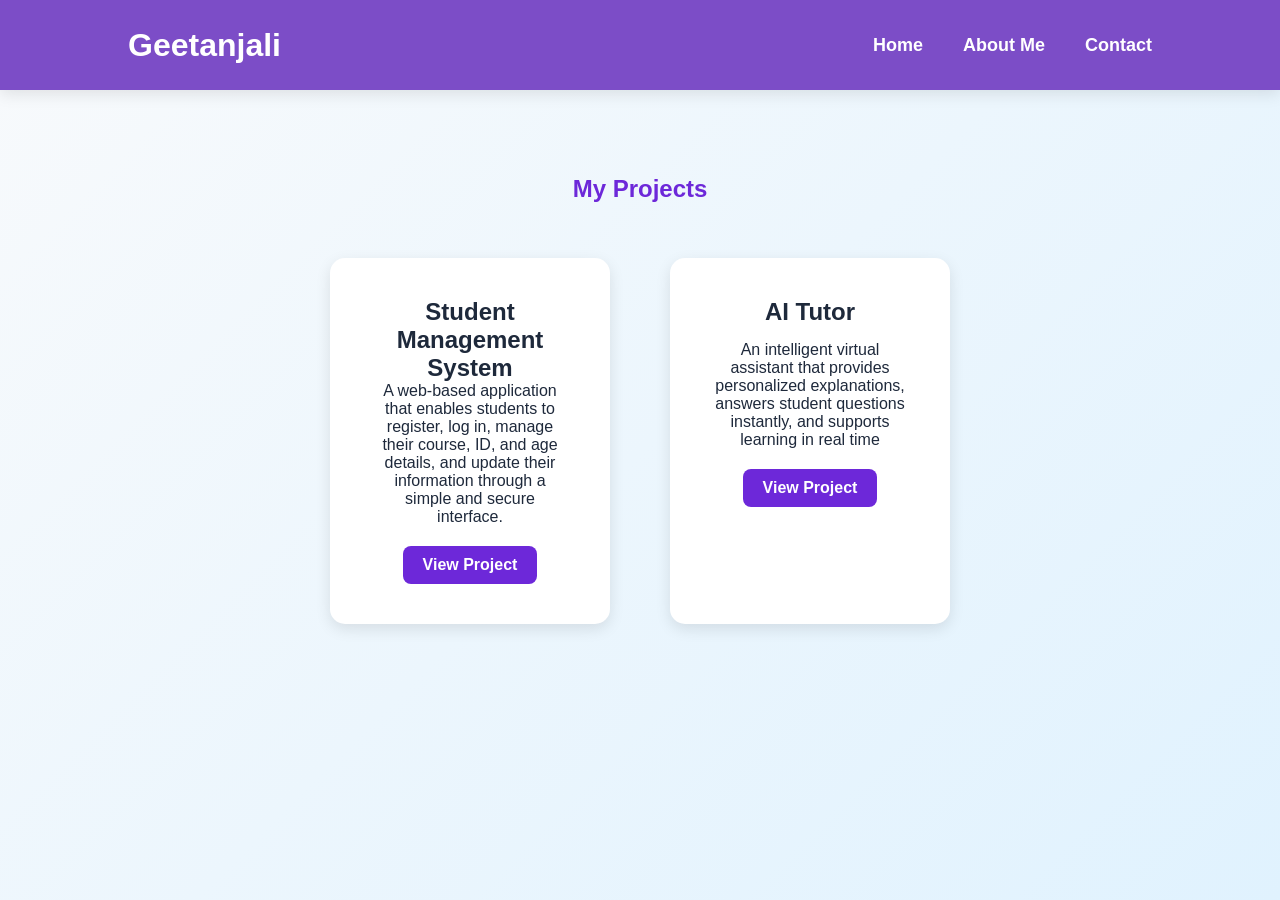
==== projects.html @ 256a992d "Add files via upload" ====
<!DOCTYPE html>
<html lang="en">
<head>
    <meta charset="UTF-8">
    <meta name="viewport" content="width=device-width, initial-scale=1.0">
    <title>Projects</title>
    <link rel="stylesheet" href="style.css">
</head>
<body>

    <nav>
        <div class="logo">Geetanjali</div>

        <ul>
             <li><a href="index.html">Home</a></li>
            <li><a href="about.html">About Me</a></li>
            <li><a href="contact.html">Contact</a></li>
        </ul>
    </nav>

    <section class="center-page">

        <h1 style="color:#6D28D9; margin-bottom:40px;margin-top:45px;">
            My Projects
        </h1>

        <div class="card-container">

            <div class="card">
             <h2>Student Management System</h2>

                <p> A web-based application that enables students to register,
                     log in, 
                    manage their course, ID, 
                    and age details, 
                    and update their information through a simple and secure interface.
                </p>

                <a href="https://github.com/geetanjalibehara2303-a11y/student-management-system"
                 target="_blank"
                 class="project-btn">
                View Project
                </a>
            </div>

            <div class="card">
                <h2>AI Tutor</h2>

                <p style="margin-top:15px;">
                    An intelligent virtual assistant that provides personalized explanations,
                     answers student questions instantly, 
                     and supports learning in real time
                </p>

                <a href=https://github.com/seelasairani7730-wq/ai-video-tutor
                 target="_blank"
                 class="project-btn">
                View Project
                </a>
            </div>


        </div>

    </section>
</body>
</html>
---- style.css ----
*{
    margin:0;
    padding:0;
    box-sizing:border-box;
    font-family:'Poppins',sans-serif;
}

body{
    background:linear-gradient(135deg,#f8fafc,#e0f2fe);
    min-height:100vh;
    color:#1e293b;
}

nav{
    
     position:sticky;
    top:0;
    z-index:1000;
    display:flex;
    justify-content:space-between;
    align-items:center;
    padding:25px 10%;
    background:#7c4dc7;   /* Purple */
    height:90px;
    box-shadow:0 4px 15px rgba(0,0,0,0.1);

}

.logo{
    font-size:32px;
    font-weight:700;
    color:white;
}

nav ul{
    display:flex;
    list-style:none;
    gap:40px;
}

nav ul li a{
    text-decoration:none;
    color:white;
    font-size:18px;
    font-weight:600;
    transition:0.3s;
}

nav ul li a:hover{
    color:#60A5FA;  /* Blue when mouse hovers */
}

.btn{
    display:inline-block;
    padding:14px 30px;
    background:#2563eb;
    color:white;
    text-decoration:none;
    border-radius:10px;
    margin-top:25px;
    font-weight:600;
    transition:0.3s;
}

.btn:hover{
    transform:translateY(-3px);
    box-shadow:0 8px 20px rgba(37,99,235,0.3);
}

.center-page{
    min-height:80vh;
    display:flex;
    flex-direction:column;
    align-items:center;
    padding:40px 20px;
}

.card{
    width:280px;
    background:white;
    padding:40px;
    border-radius:15px;
    text-align:center;
    box-shadow:0 5px 15px rgba(0,0,0,0.1);
    margin:15px;
    transition:.3s;
}


.card-container{
    display:flex;
    gap:30px;
    flex-wrap:wrap;
    justify-content:center;
}

table{
    width:80%;
    background:white;
    border-collapse:collapse;
    margin-top:30px;
}

table,th,td{
    border:1px solid #ddd;
}

th,td{
    padding:15px;
    text-align:center;
}

th{
    background:#2563eb;
    color:white;
}
.profile-pic{
    width:350px;
    height:350px;
    object-fit:cover;
    border-radius:50%;
    border:8px solid white;
    box-shadow:0 15px 35px rgba(37,99,235,0.25);
}
.card-link{
    text-decoration:none;
    color:#1e293b;
}

.card h3{
    margin-top:15px;
}

.card:hover{
    transform:translateY(-10px) scale(1.03);
    box-shadow:0 10px 25px rgba(37,99,235,0.2);
}
footer{
    background:linear-gradient(135deg,#615bd0,#6185c0);
    color:rgb(232, 234, 239);
    text-align:center;
    padding:12px;
    width:100%;
}

footer p{
    font-size:15px;
    margin:0;
}
footer p{
    font-size:18px;
    font-weight:500;
    letter-spacing:1px;
}
.card a{
    text-decoration:none;
    color:#2563eb;
    font-weight:600;
}

.card a:hover{
    color:#6D28D9;
}
.project-btn{
    display:inline-block;
    margin-top:20px;
    padding:10px 20px;
    background:#6D28D9;
    color:white !important;
    text-decoration:none;
    border-radius:8px;
    transition:0.3s;
}

.project-btn:hover{
    background:#2563eb;
}
html{
    scroll-behavior:smooth;
}
.resume-btn{
    display:inline-block;
    margin-top:20px;
    padding:12px 24px;
    background:#6D28D9;
    color:white;
    text-decoration:none;
    border-radius:8px;
    font-weight:600;
    transition:0.3s;
}

.resume-btn:hover{
    background:#2563eb;
}
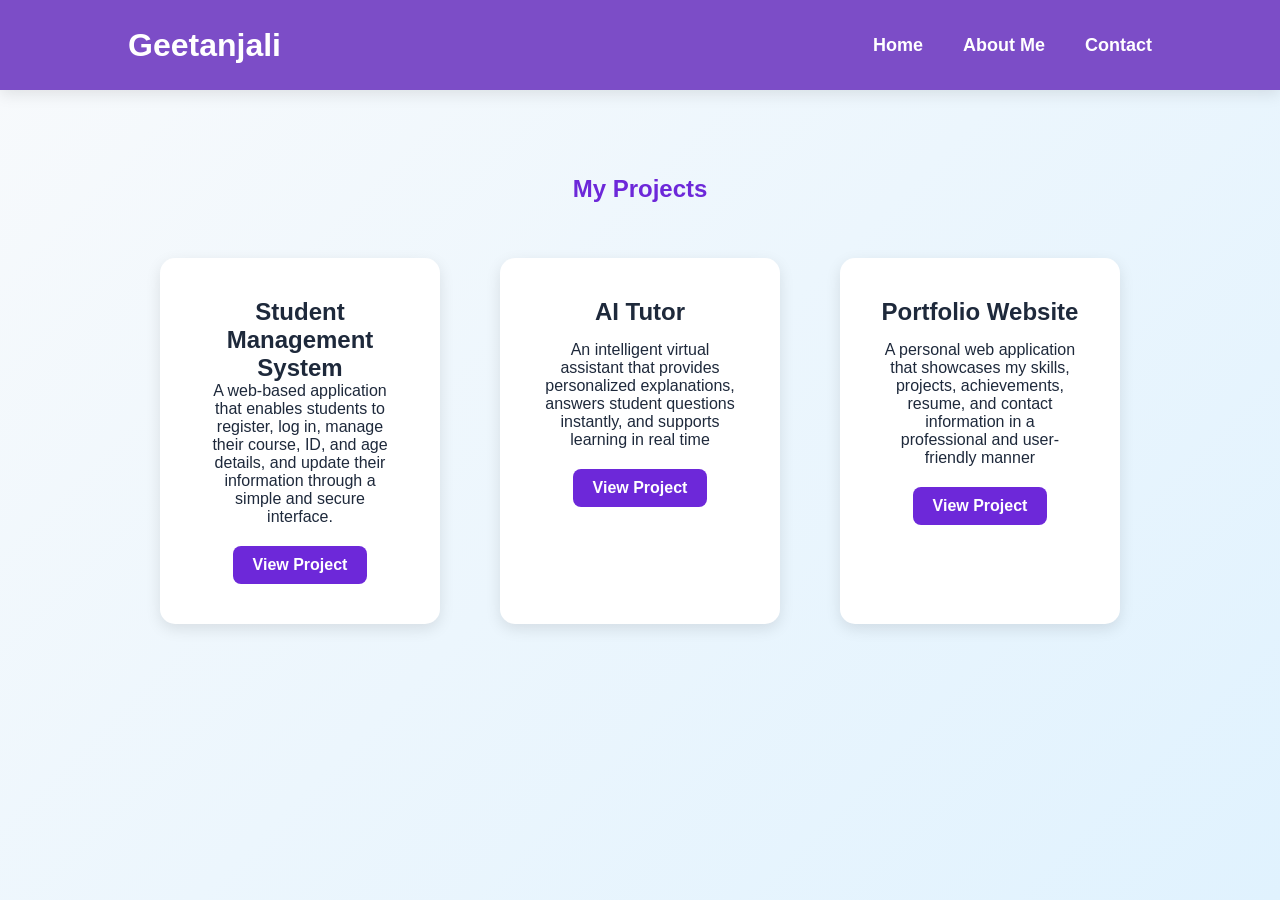
==== commit a455a23a: "Add files via upload" ====
--- a/projects.html
+++ b/projects.html
@@ -60,6 +60,23 @@
             </div>
 
 
+            <div class="card">
+                <h2>Portfolio Website
+                </h2>
+
+                <p style="margin-top:15px;">
+                    A personal web application that showcases my skills, 
+                    projects, achievements, resume,
+                     and contact information in a professional and user-friendly manner
+                </p>
+
+                <a href=https://github.com/geetanjalibehara2303-a11y/portfolio-website
+                 target="_blank"
+                 class="project-btn">
+                View Project
+                </a>
+            </div>
+
         </div>
 
     </section>
